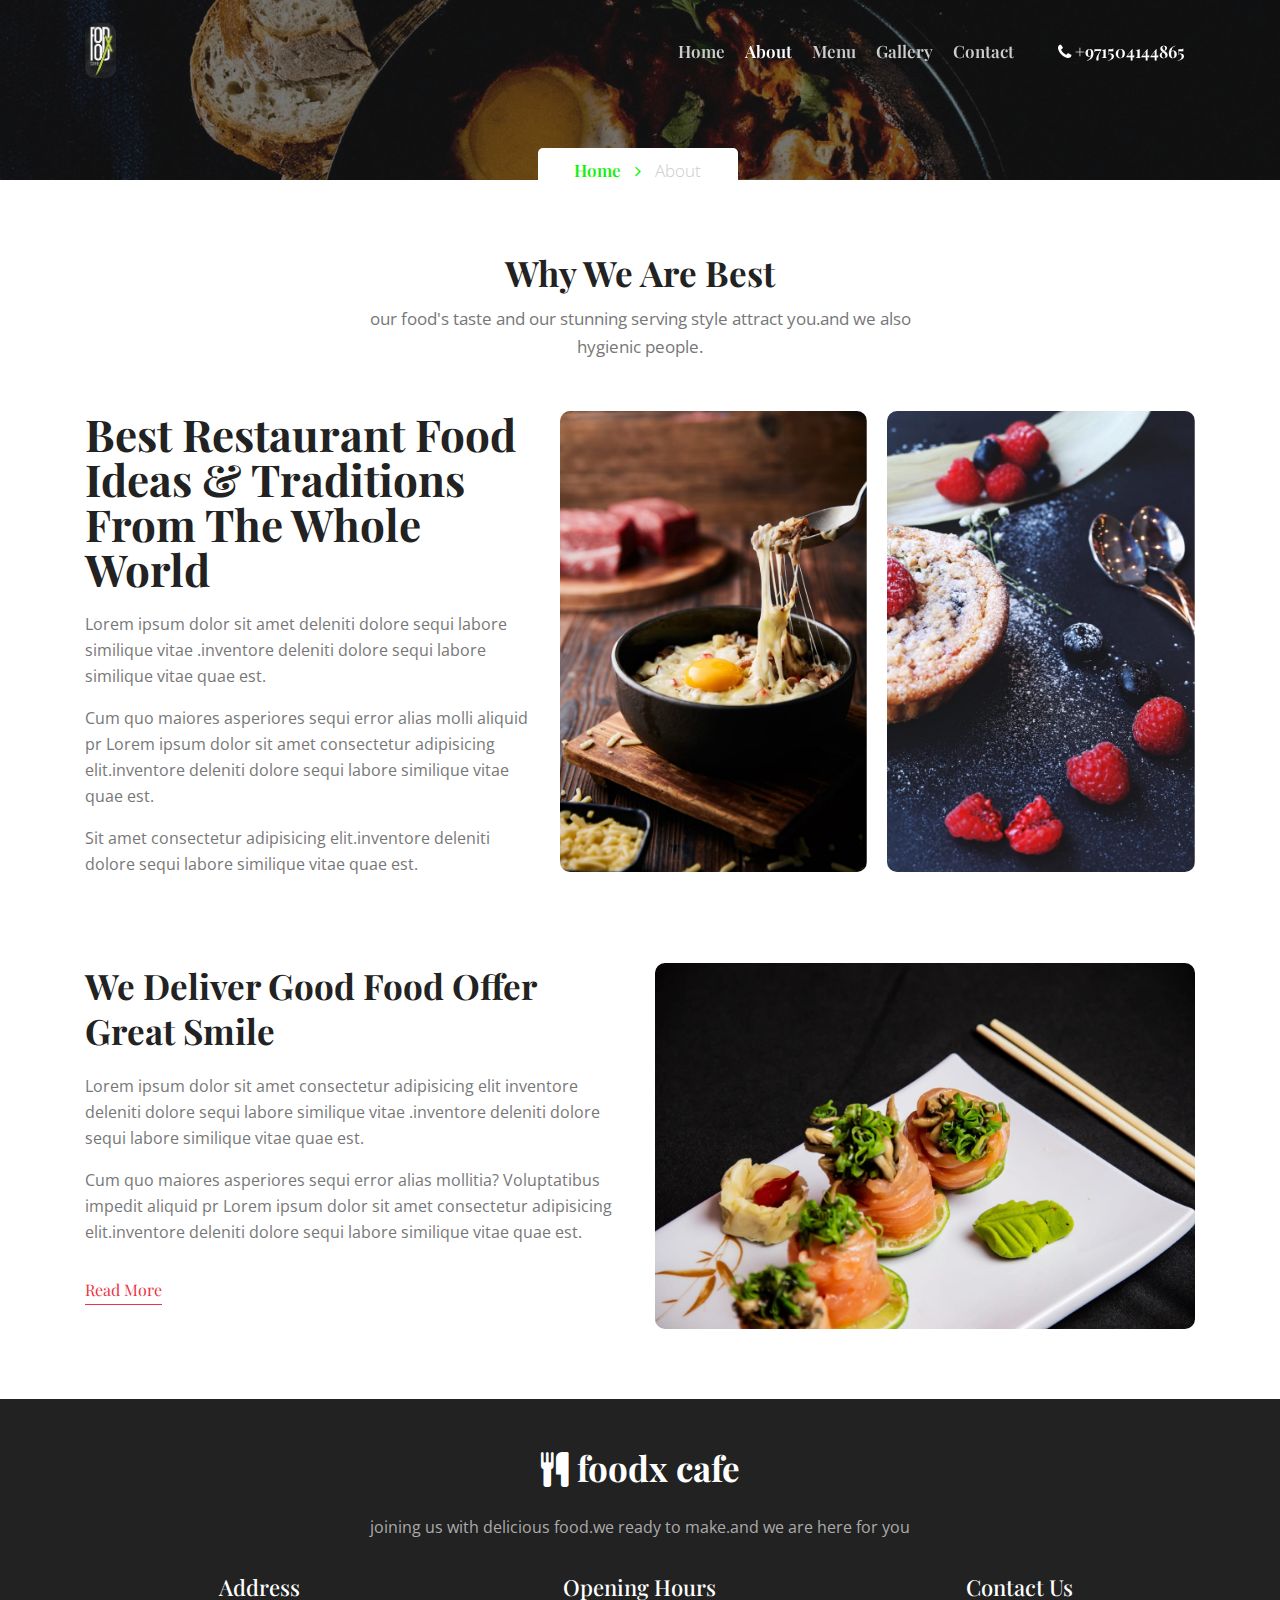
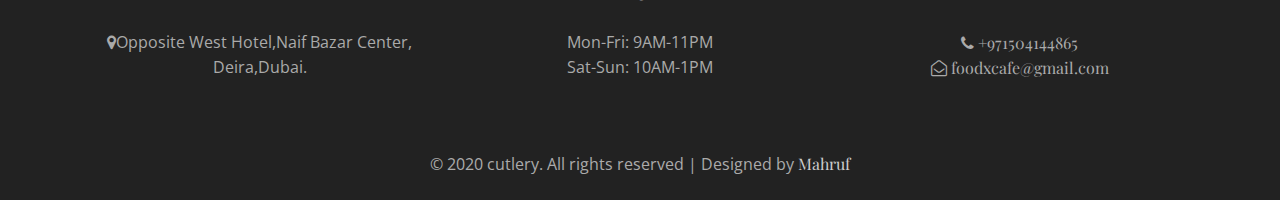
==== about.html @ a91ff7ad "final file" ====
<!--
   Author: W3layouts
   Author URL: http://w3layouts.com
-->
<!doctype html>
<html lang="en">
  <head>
    <!-- Required meta tags -->
    <meta charset="utf-8">
    <meta name="viewport" content="width=device-width, initial-scale=1, shrink-to-fit=no">

    <title>Foodx Cafe</title>

    <!-- Template CSS -->
    <link rel="stylesheet" href="assets/css/style-starter.css">
    <link href="https://fonts.googleapis.com/css?family=Playfair+Display:400,700&display=swap" rel="stylesheet">
    <link href="https://fonts.googleapis.com/css?family=Open+Sans&display=swap" rel="stylesheet">
  </head>
  <body id="home">
<section class=" w3l-header-4 header-sticky">
	<!--header-->
	<header id="site-header" class="fixed-top">
		<div class="container">
			
			
			<nav class="navbar navbar-expand-lg navbar-dark stroke">
				<a class="navbar-brand" href="index.html">
			<img src="assets/images/foodx/IMG-20221019-WA0033~4.jpg" alt="your logo" style="height:55px ;"/>
				</a>
				<!-- if logo is image enable this   
			<a class="navbar-brand" href="#index.html">
				<img src="image-path" alt="Your logo" title="Your logo" style="height:35px;" />
			</a> -->
				<button class="navbar-toggler  collapsed bg-gradient" type="button" data-toggle="collapse" data-target="#navbarTogglerDemo02" aria-controls="navbarTogglerDemo02" aria-expanded="false" aria-label="Toggle navigation">
					<span class="navbar-toggler-icon fa icon-expand fa-bars"></span>
					<span class="navbar-toggler-icon fa icon-close fa-times"></span>
					
				</button>
	  
				<div class="collapse navbar-collapse" id="navbarTogglerDemo02">
					<ul class="navbar-nav ml-auto">
						<li class="nav-item @@home__active">
							<a class="nav-link" href="index.html">Home <span class="sr-only">(current)</span></a>
						</li>
						<li class="nav-item active">
							<a class="nav-link" href="about.html">About</a>
						</li>
						<li class="nav-item @@services__active">
							<a class="nav-link" href="services.html">Menu</a>
						</li>
						<li class="nav-item @@Gallery__active">
							<a class="nav-link" href="Gallery.html">Gallery</a>
						</li>

						<li class="nav-item @@contact__active">
							<a class="nav-link" href="contact.html">Contact</a>
						</li>
						<li class="nav-item ml-4">
							<a class="nav-link phone" href="tel:+971504144865"><span class="fa fa-phone"></span> +971504144865</a>
						</li>
					</ul>
				</div>
			</nav>
		</div>
	  </header>
	<!--/header-->
</section>

<script src="assets/js/jquery-3.3.1.min.js"></script> <!-- Common jquery plugin -->
<!--bootstrap working-->
<script src="assets/js/bootstrap.min.js"></script>
<!-- //bootstrap working-->
<!--/MENU-JS-->
<script>
	$(window).on("scroll", function () {
	  var scroll = $(window).scrollTop();
  
	  if (scroll >= 80) {
		$("#site-header").addClass("nav-fixed");
	  } else {
		$("#site-header").removeClass("nav-fixed");
	  }
	});
  
	//Main navigation Active Class Add Remove
	$(".navbar-toggler").on("click", function () {
	  $("header").toggleClass("active");
	});
	$(document).on("ready", function () {
	  if ($(window).width() > 991) {
		$("header").removeClass("active");
	  }
	  $(window).on("resize", function () {
		if ($(window).width() > 991) {
		  $("header").removeClass("active");
		}
	  });
	});
  </script>
  <!--//MENU-JS-->
<!-- disable body scroll which navbar is in active -->
<script>
$(function () {
  $('.navbar-toggler').click(function () {
    $('body').toggleClass('noscroll');
  })
});
</script>
<!-- disable body scroll which navbar is in active -->


<!-- breadcrumbs -->
    <section class="w3l-inner-banner-main">
        <div class="about-inner about ">
            <div class="container">   
            <div class="breadcrumbs-sub">
                <ul class="breadcrumbs-custom-path">
                    <li class="right-side "><a href="index.html" class="">Home <span class="fa fa-angle-right" aria-hidden="true"></span></a> <p></li>
                    <li class="active ">About</li>
                </ul>
            </div>
</div>

   </div>
    </section>
<!-- breadcrumbs //-->

<section class="w3l-content-with-photo-4"  id="about">
    <div class="content-with-photo4-block ">
        <div class="container">
            <div class="main-titles-head ">
                <h3 class="header-name ">
					Why we are Best
                </h3>
                <p class="tiltle-para  ">our food's taste and our stunning serving style attract you.and we also hygienic people.</p>
            </div>
            <div class="row">

                <div class="my-bio col-lg-5">
                    <h3>Best Restaurant food ideas & traditions from the whole world</h3>
                <p class="para mb-3">Lorem ipsum dolor sit amet  deleniti dolore sequi labore similique vitae .inventore deleniti dolore sequi labore similique vitae quae est.</p>
                <p class="para mb-3">Cum quo maiores asperiores sequi error alias molli aliquid pr Lorem ipsum dolor sit amet consectetur adipisicing elit.inventore deleniti dolore sequi labore similique vitae quae est.</p>
                <p class="para mb-3">Sit amet consectetur adipisicing elit.inventore deleniti dolore sequi labore similique vitae quae est.</p>
        
            </div>
            <div class="col-lg-7">
                <div class="foot-best">
                <img src="assets/images/b7.jpg" alt="product" class="img-responsive about-me">
                <img src="assets/images/b8.jpg" alt="product" class="img-responsive about-me">
            </div>
            </div>
            </div>
    </div>
</div>
</section>

                        
            
              
<section class="w3l-recent-work">
	<div class="jst-two-col">
		<div class="container">
<div class="row">

	<div class="my-bio col-lg-6">
		<h3>We Deliver Good Food
			Offer Great Smile</h3>
	<p class="para mb-3">Lorem ipsum dolor sit amet consectetur adipisicing elit inventore deleniti dolore sequi labore similique vitae .inventore deleniti dolore sequi labore similique vitae quae est.</p>
	<p class="para mb-3">Cum quo maiores asperiores sequi error alias mollitia? Voluptatibus impedit aliquid pr Lorem ipsum dolor sit amet consectetur adipisicing elit.inventore deleniti dolore sequi labore similique vitae quae est.</p>
	<a href="about.html" class="action-button btn mt-3">Read more</a>
</div>
<div class="col-lg-6 ">
	<img src="assets/images/b4.jpg" alt="product" class="img-responsive about-me">
</div>
</div>
		</div>
	</div>
</section>
<section class="w3l-team-main-6" id="team">
	<!-- /team-grids -->
	
							
						
		
	<!-- /team-grids -->
</section>
<section class="w3l-footer-29-main">
	<div class="footer-29 py-5 text-center">
	  <div class="container">
		<div class="footer-list-29 footer-1 ">
				<h2><a href="index.html" class="footer-logo"><span class="fa fa-cutlery"></span> foodx cafe </a></h2>
				<p class="para"> joining us with delicious food.we ready to make.and we are here for you</p>
	
		  </div>
		<div class="row footer-top-29">

		  <div class="col-lg-4 col-md-4 col-sm-6 footer-list-29 footer-2 ">
				<h6 class="footer-title-29">Address</h6>
				<ul>
					<li><p><span class="fa fa-map-marker"></span>Opposite West Hotel,Naif Bazar Center, Deira,Dubai.</p></li>
				</ul>
		  </div>
		  <div class="col-lg-4 col-md-4 col-sm-6 footer-list-29 footer-2 ">
				<h6 class="footer-title-29">Opening Hours</h6>
				<ul>
						<li><p><span>Mon-Fri:</span> 9AM-11PM</p></li>
					<li><p><span>Sat-Sun:</span> 10AM-1PM</p></li>
				</ul>
		  </div>
		  <div class="col-lg-4 col-md-4 col-sm-6 footer-list-29 footer-2 ">
				<h6 class="footer-title-29">Contact Us</h6>
				<ul>
					<li><a href="tel:+971504144865"><span class="fa fa-phone"></span> +971504144865</a></li>
					<li><a href="mailto:foodxcage@gmail.com" class="mail"><span class="fa fa-envelope-open-o"></span> foodxcafe@gmail.com</a></li>
				</ul>
		  </div>
		</div>
	</div>
  </section>
  <section class="w3l-footer-29-main w3l-copyright">
	<div class="container">
	  <div class=" bottom-copies text-center">
		<p class="copy-footer-29">© 2020 cutlery. All rights reserved | Designed by <a href="https://w3layouts.com">Mahruf</a></p>
	  </div>
	</div>
  </section>
<!-- move top -->
<button onclick="topFunction()" id="movetop" title="Go to top">
	<span class="fa fa-long-arrow-up"></span>
</button>
<script>
	// When the user scrolls down 20px from the top of the document, show the button
	window.onscroll = function () {
		scrollFunction()
	};

	function scrollFunction() {
		if (document.body.scrollTop > 20 || document.documentElement.scrollTop > 20) {
			document.getElementById("movetop").style.display = "block";
		} else {
			document.getElementById("movetop").style.display = "none";
		}
	}

	// When the user clicks on the button, scroll to the top of the document
	function topFunction() {
		document.body.scrollTop = 0;
		document.documentElement.scrollTop = 0;
	}
</script>
<!-- /move top -->
</body>

</html>
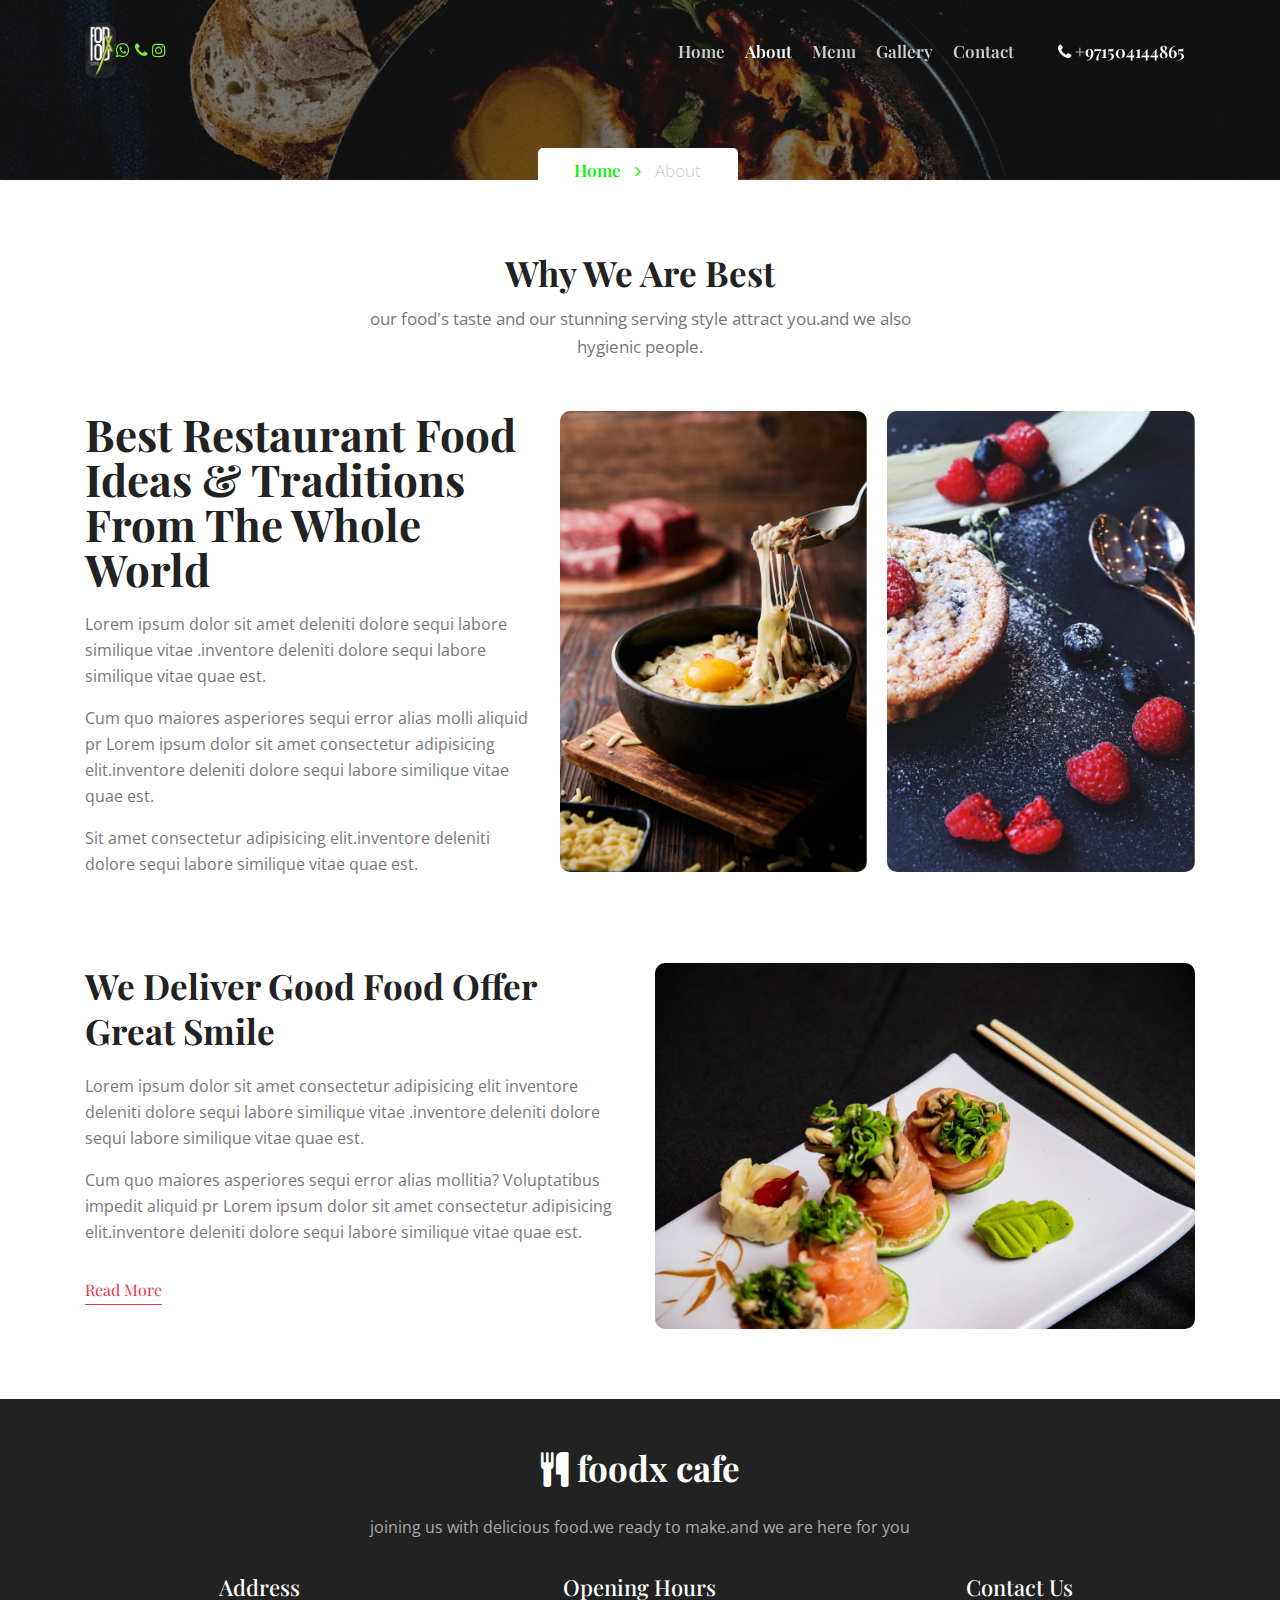
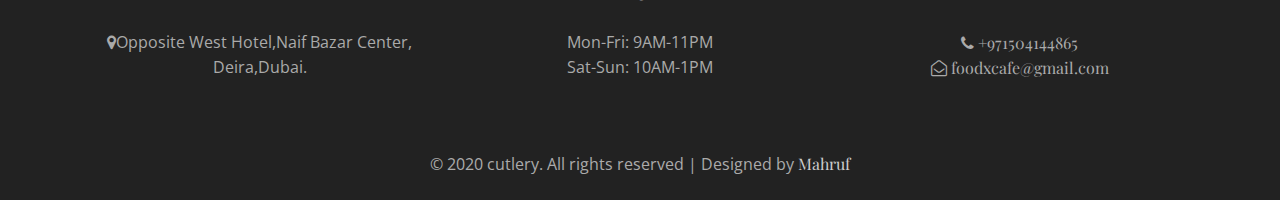
==== commit aaaaf227: "Rename service.html to about.html" ====
--- a/about.html
+++ b/about.html
@@ -28,6 +28,9 @@
 				<a class="navbar-brand" href="index.html">
 			<img src="assets/images/foodx/IMG-20221019-WA0033~4.jpg" alt="your logo" style="height:55px ;"/>
 				</a>
+				<a class="whatsapp" href="https://wa.me/+971504144865"><i class="fa fa-whatsapp"></i></a>&NonBreakingSpace;
+				<a class="telephone" href="tel:+971504144865"><i class="fa fa-phone"></i></a>&NonBreakingSpace;
+				<a class="instagram" href="#"><i class="fa fa-instagram"></i></a>
 				<!-- if logo is image enable this   
 			<a class="navbar-brand" href="#index.html">
 				<img src="image-path" alt="Your logo" title="Your logo" style="height:35px;" />
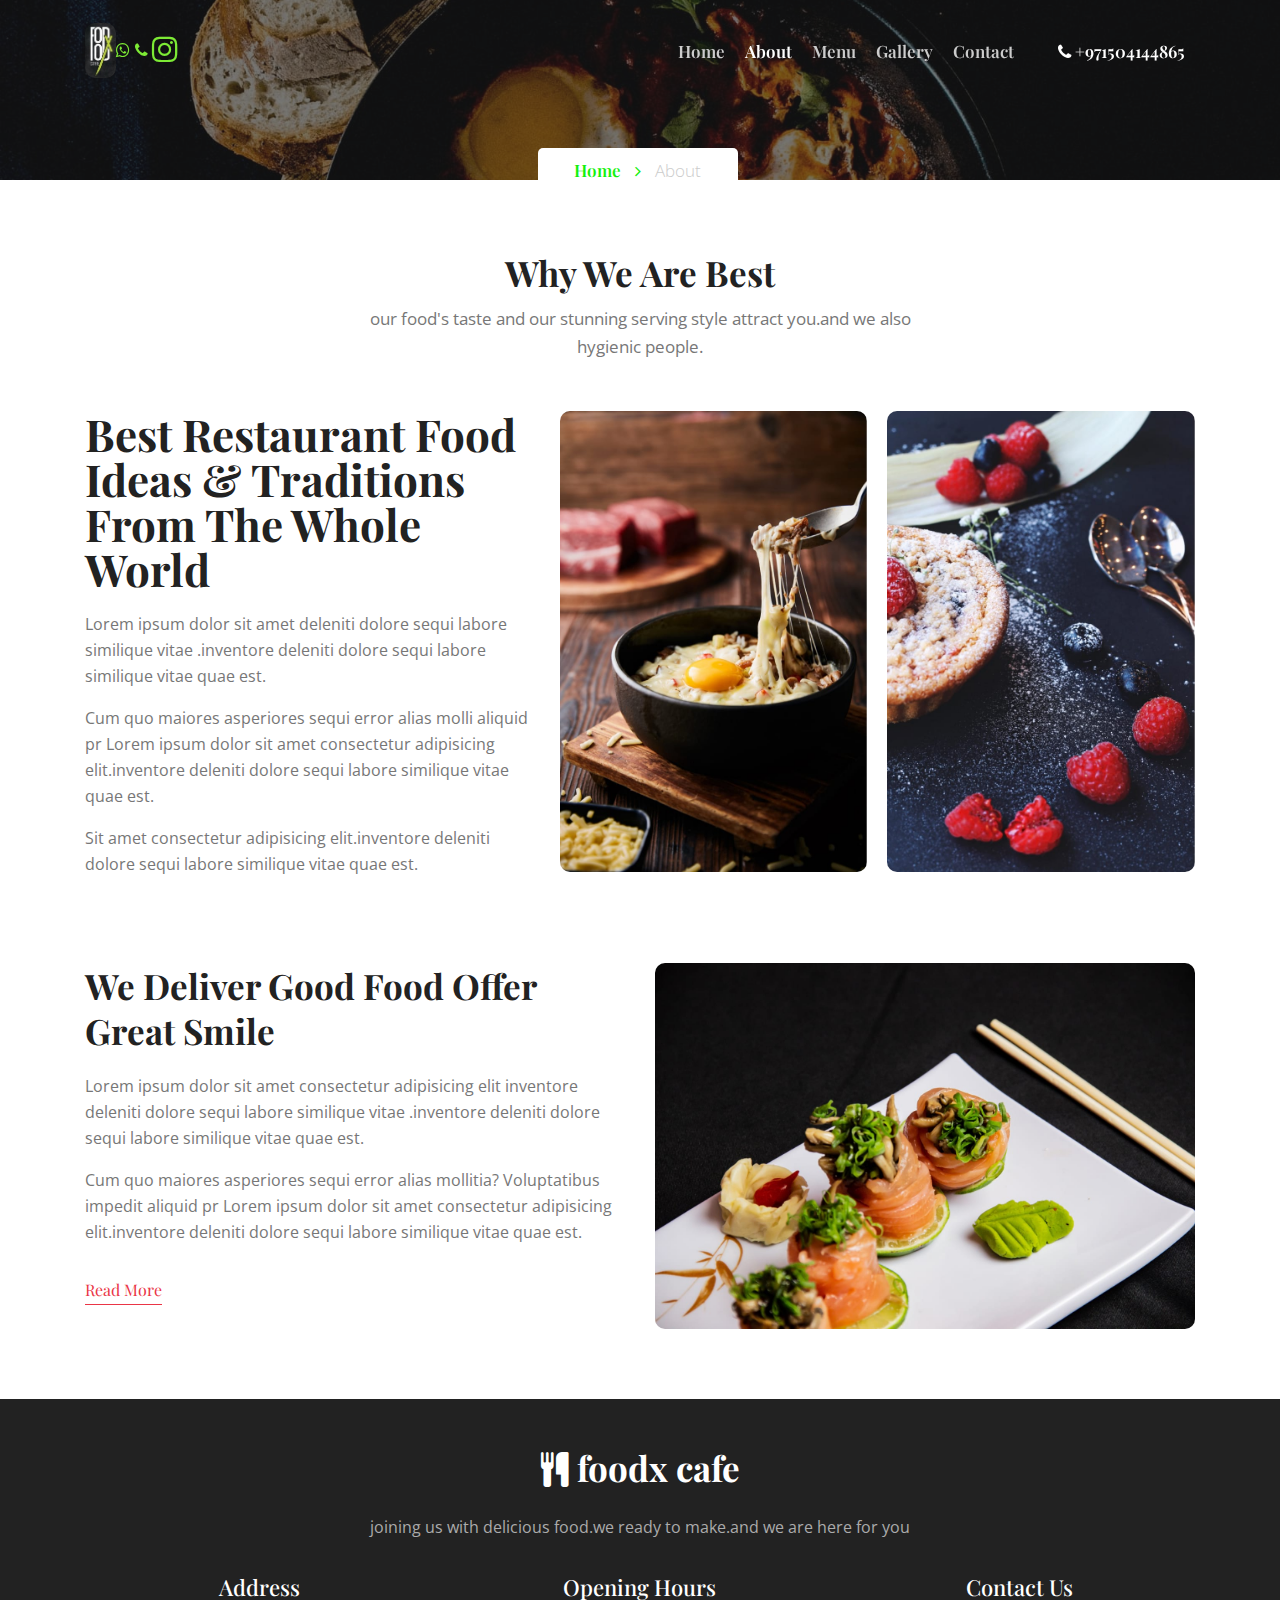
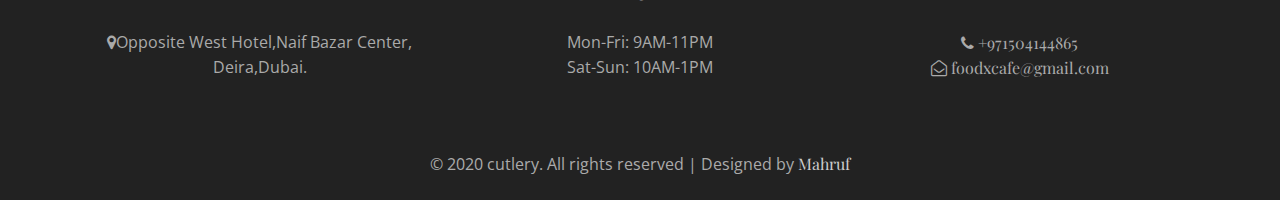
==== commit 9d602e9c: "Update about.html" ====
--- a/about.html
+++ b/about.html
@@ -30,7 +30,7 @@
 				</a>
 				<a class="whatsapp" href="https://wa.me/+971504144865"><i class="fa fa-whatsapp"></i></a>&NonBreakingSpace;
 				<a class="telephone" href="tel:+971504144865"><i class="fa fa-phone"></i></a>&NonBreakingSpace;
-				<a class="instagram" href="#"><i class="fa fa-instagram"></i></a>
+				<a class="instagram" href="https://instagram.com/foodx_cafe_?igshid=NDc0ODY0MjQ="><i class="fa fa-instagram" style="font-size:30px;"></i></a>
 				<!-- if logo is image enable this   
 			<a class="navbar-brand" href="#index.html">
 				<img src="image-path" alt="Your logo" title="Your logo" style="height:35px;" />
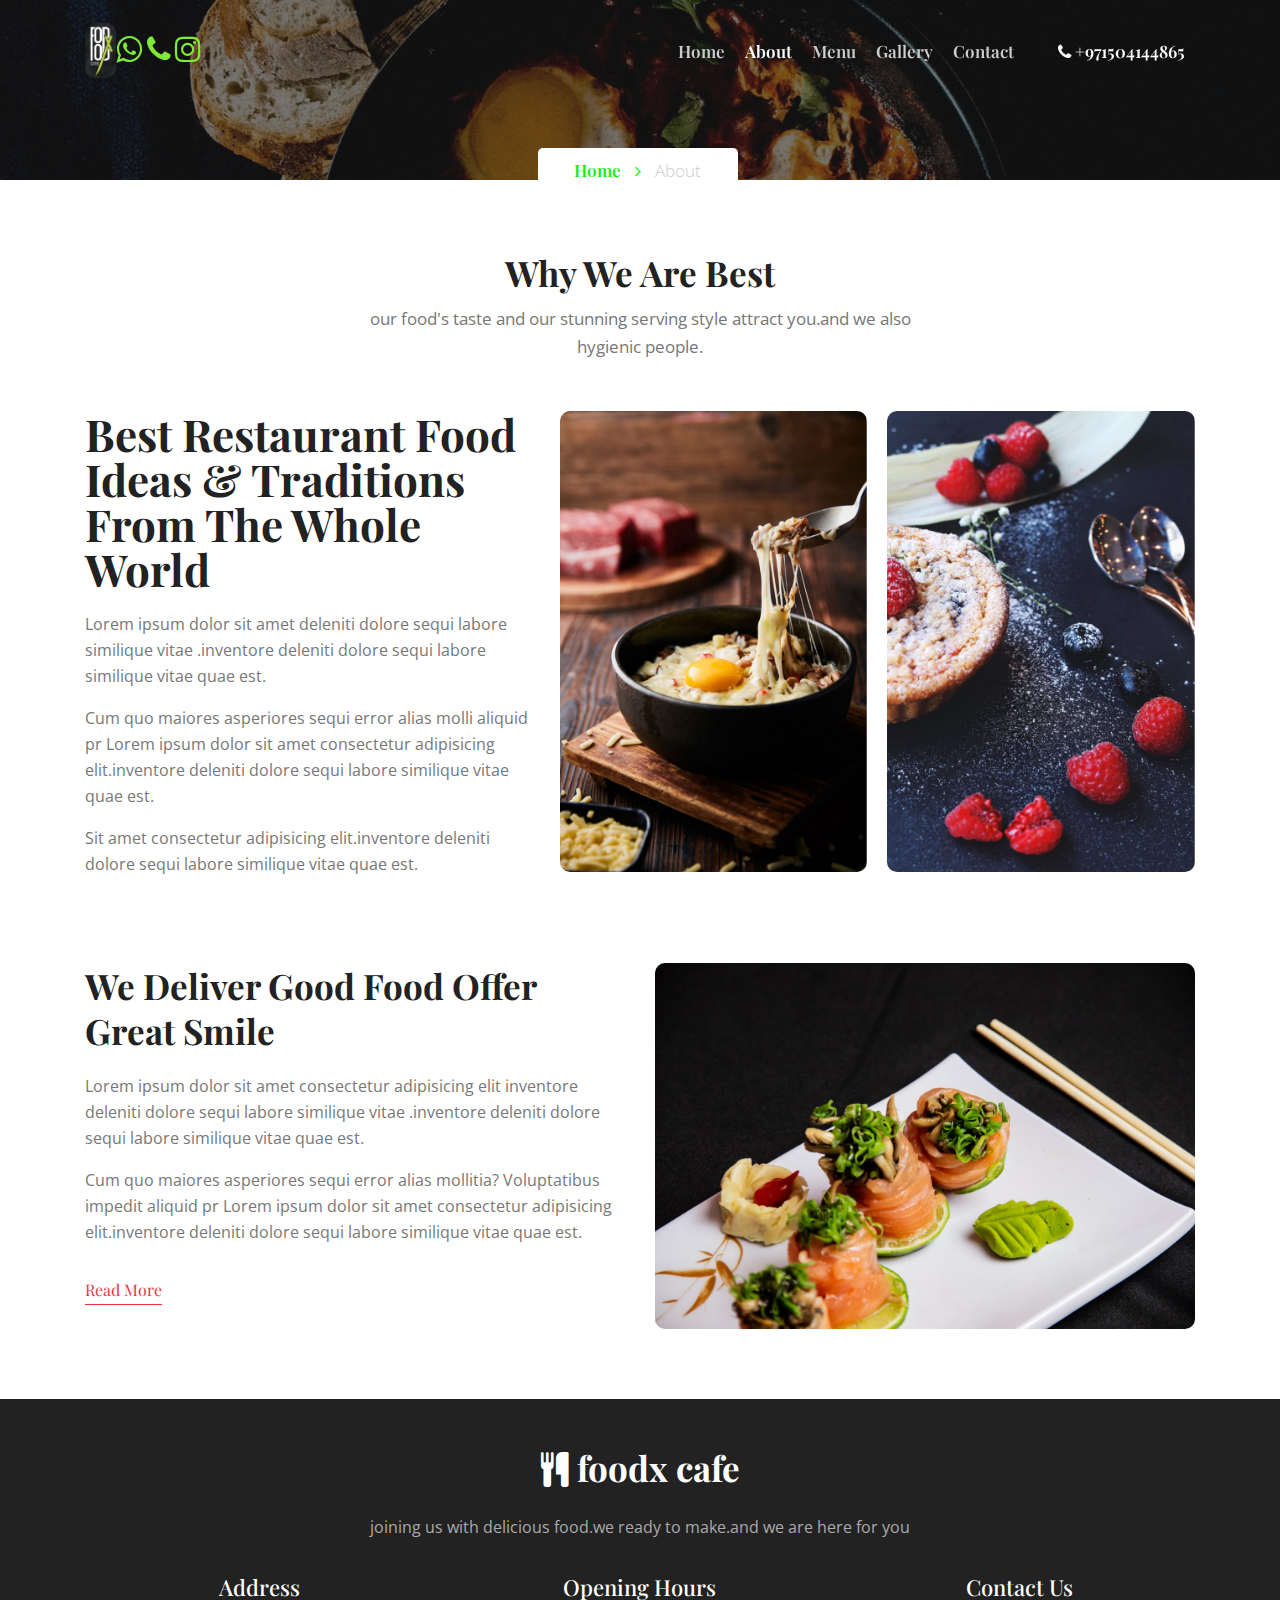
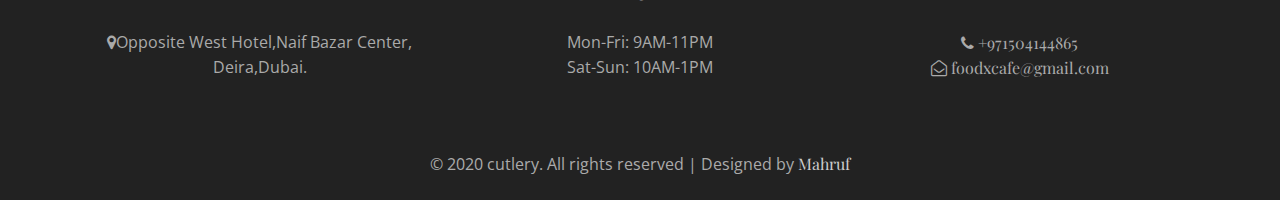
==== commit 4d95397a: "Update about.html" ====
--- a/about.html
+++ b/about.html
@@ -28,8 +28,8 @@
 				<a class="navbar-brand" href="index.html">
 			<img src="assets/images/foodx/IMG-20221019-WA0033~4.jpg" alt="your logo" style="height:55px ;"/>
 				</a>
-				<a class="whatsapp" href="https://wa.me/+971504144865"><i class="fa fa-whatsapp"></i></a>&NonBreakingSpace;
-				<a class="telephone" href="tel:+971504144865"><i class="fa fa-phone"></i></a>&NonBreakingSpace;
+				<a class="whatsapp" href="https://wa.me/+971504144865"><i class="fa fa-whatsapp" style="font-size:30px;"></i></a>&NonBreakingSpace;
+				<a class="telephone" href="tel:+971504144865"><i class="fa fa-phone" style="font-size:30px;"></i></a>&NonBreakingSpace;
 				<a class="instagram" href="https://instagram.com/foodx_cafe_?igshid=NDc0ODY0MjQ="><i class="fa fa-instagram" style="font-size:30px;"></i></a>
 				<!-- if logo is image enable this   
 			<a class="navbar-brand" href="#index.html">
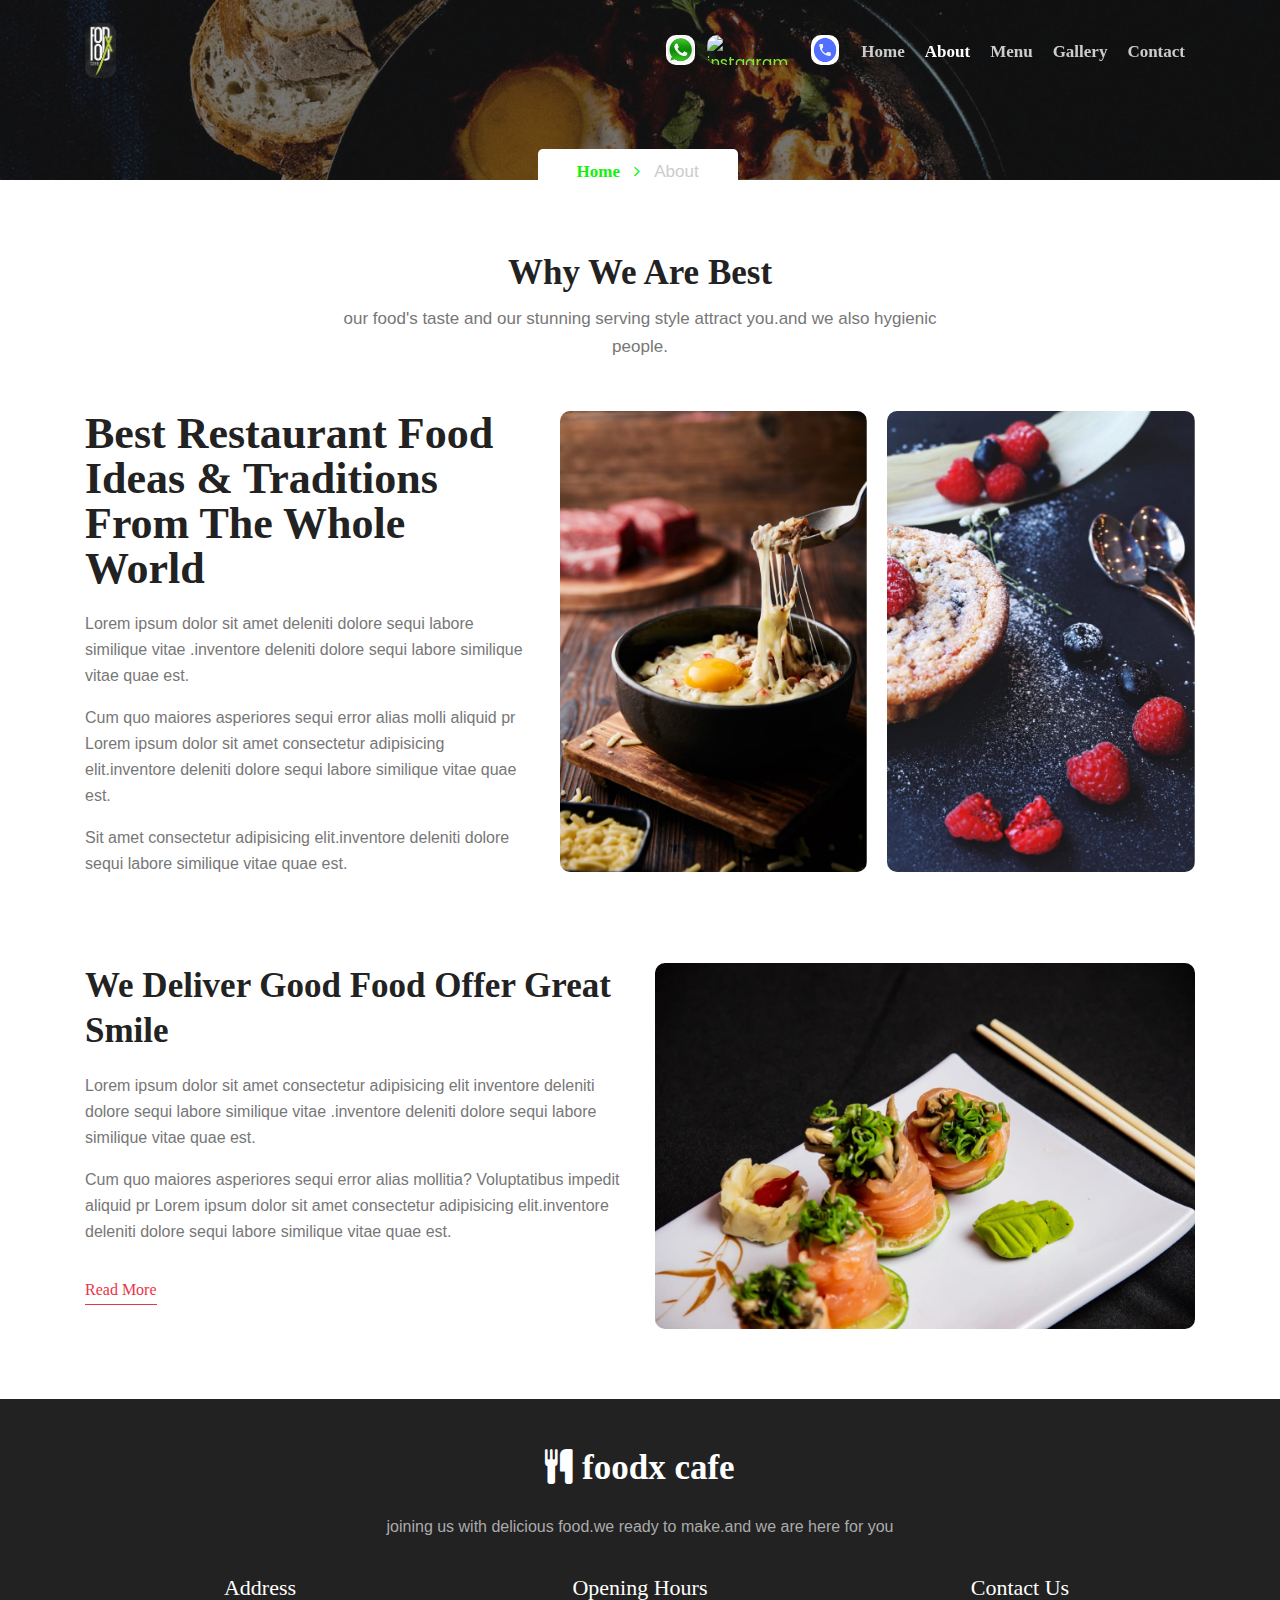
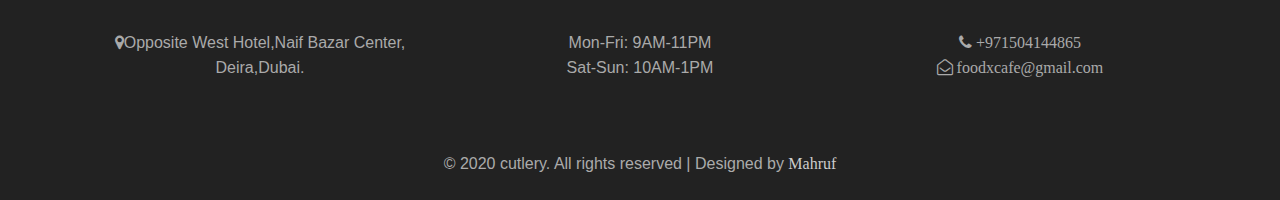
==== commit a046c93c: "change the font" ====
--- a/about.html
+++ b/about.html
@@ -14,9 +14,11 @@
 
     <!-- Template CSS -->
     <link rel="stylesheet" href="assets/css/style-starter.css">
-    <link href="https://fonts.googleapis.com/css?family=Playfair+Display:400,700&display=swap" rel="stylesheet">
-    <link href="https://fonts.googleapis.com/css?family=Open+Sans&display=swap" rel="stylesheet">
-  </head>
+	<link rel="preconnect" href="https://fonts.googleapis.com">
+	<link rel="preconnect" href="https://fonts.gstatic.com" crossorigin>
+	<link href="https://fonts.googleapis.com/css2?family=Poppins:wght@100;200;300;400;500;700&display=swap" rel="stylesheet">
+	
+     </head>
   <body id="home">
 <section class=" w3l-header-4 header-sticky">
 	<!--header-->
@@ -28,9 +30,11 @@
 				<a class="navbar-brand" href="index.html">
 			<img src="assets/images/foodx/IMG-20221019-WA0033~4.jpg" alt="your logo" style="height:55px ;"/>
 				</a>
-				<a class="whatsapp" href="https://wa.me/+971504144865"><i class="fa fa-whatsapp" style="font-size:30px;"></i></a>&NonBreakingSpace;
-				<a class="telephone" href="tel:+971504144865"><i class="fa fa-phone" style="font-size:30px;"></i></a>&NonBreakingSpace;
-				<a class="instagram" href="https://instagram.com/foodx_cafe_?igshid=NDc0ODY0MjQ="><i class="fa fa-instagram" style="font-size:30px;"></i></a>
+				<div class="socialmedia">
+					<a class="whatsapp" href="https://wa.me/+971504144865"><img src="assets/images/foodx/whatsapp.jpg" alt="whatsapp" style="height: 30px;"></a>&NonBreakingSpace;&NonBreakingSpace;&NonBreakingSpace;
+					<a class="instagram" href="https://instagram.com/foodx_cafe_?igshid=NDc0ODY0MjQ="><img src="assets/images/foodx/instagram3.jpg" alt="instagram" style="height:30px;"></a>&NonBreakingSpace;&NonBreakingSpace;&NonBreakingSpace;
+				<a class="telephone" href="tel:+971504144865"><img src="assets/images/foodx/phone2.png" alt="phone" style="height:30px ;"></a>&NonBreakingSpace;&NonBreakingSpace;&NonBreakingSpace;</div>
+					
 				<!-- if logo is image enable this   
 			<a class="navbar-brand" href="#index.html">
 				<img src="image-path" alt="Your logo" title="Your logo" style="height:35px;" />
@@ -59,9 +63,7 @@
 						<li class="nav-item @@contact__active">
 							<a class="nav-link" href="contact.html">Contact</a>
 						</li>
-						<li class="nav-item ml-4">
-							<a class="nav-link phone" href="tel:+971504144865"><span class="fa fa-phone"></span> +971504144865</a>
-						</li>
+						
 					</ul>
 				</div>
 			</nav>
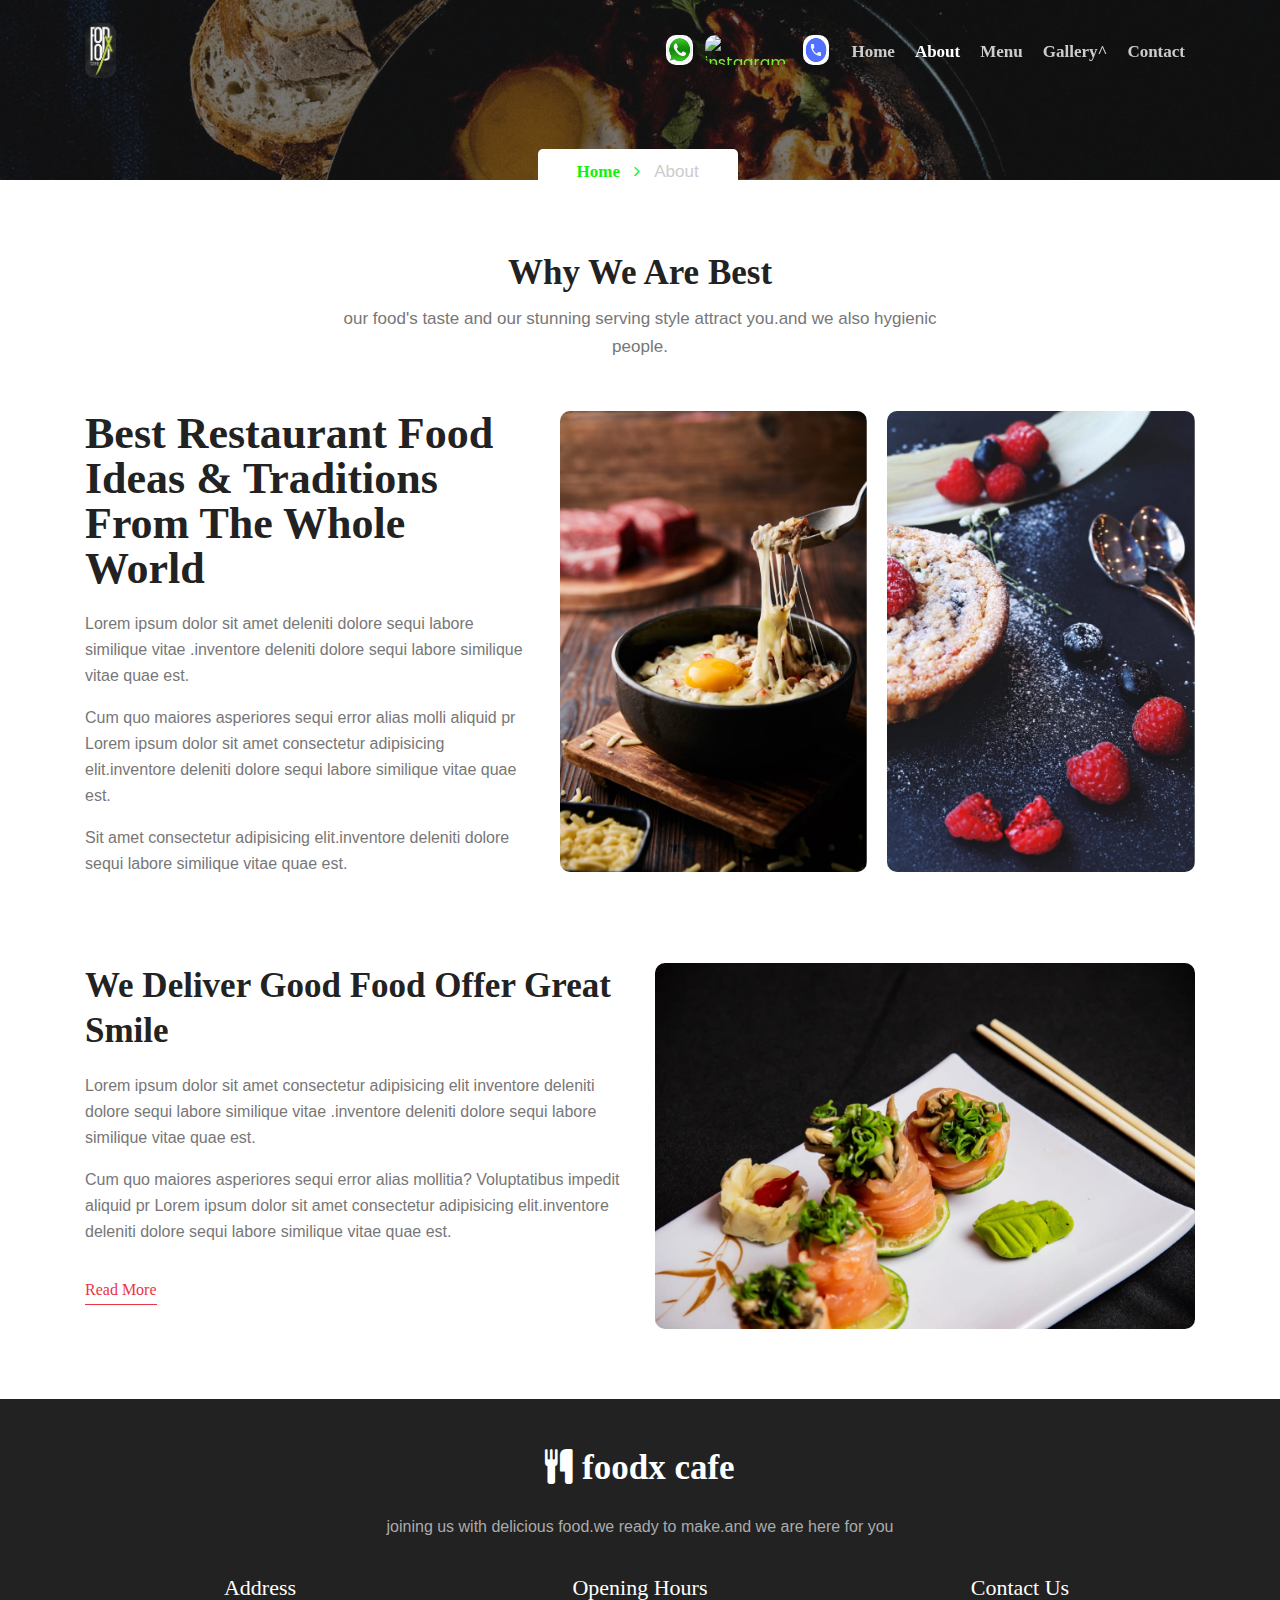
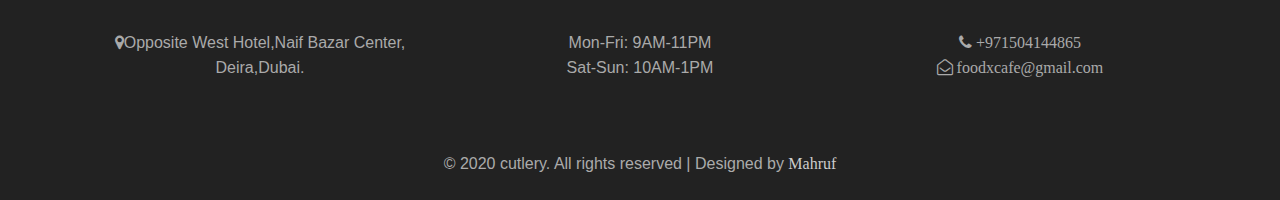
==== commit e2ed0017: "add pages photos and vedios" ====
--- a/about.html
+++ b/about.html
@@ -57,7 +57,12 @@
 							<a class="nav-link" href="services.html">Menu</a>
 						</li>
 						<li class="nav-item @@Gallery__active">
-							<a class="nav-link" href="Gallery.html">Gallery</a>
+							<a class="nav-link" href="Gallery.html">Gallery^</a>
+							<ul>
+								<li class="nav-item @@photos__active">
+								<a class="nav-link" href="photos.html">photos</a></li>
+								<li class="nav-item @@videos__active"><a class="nav-link" href="videos.html">videos</a></li>
+							</ul>
 						</li>
 
 						<li class="nav-item @@contact__active">
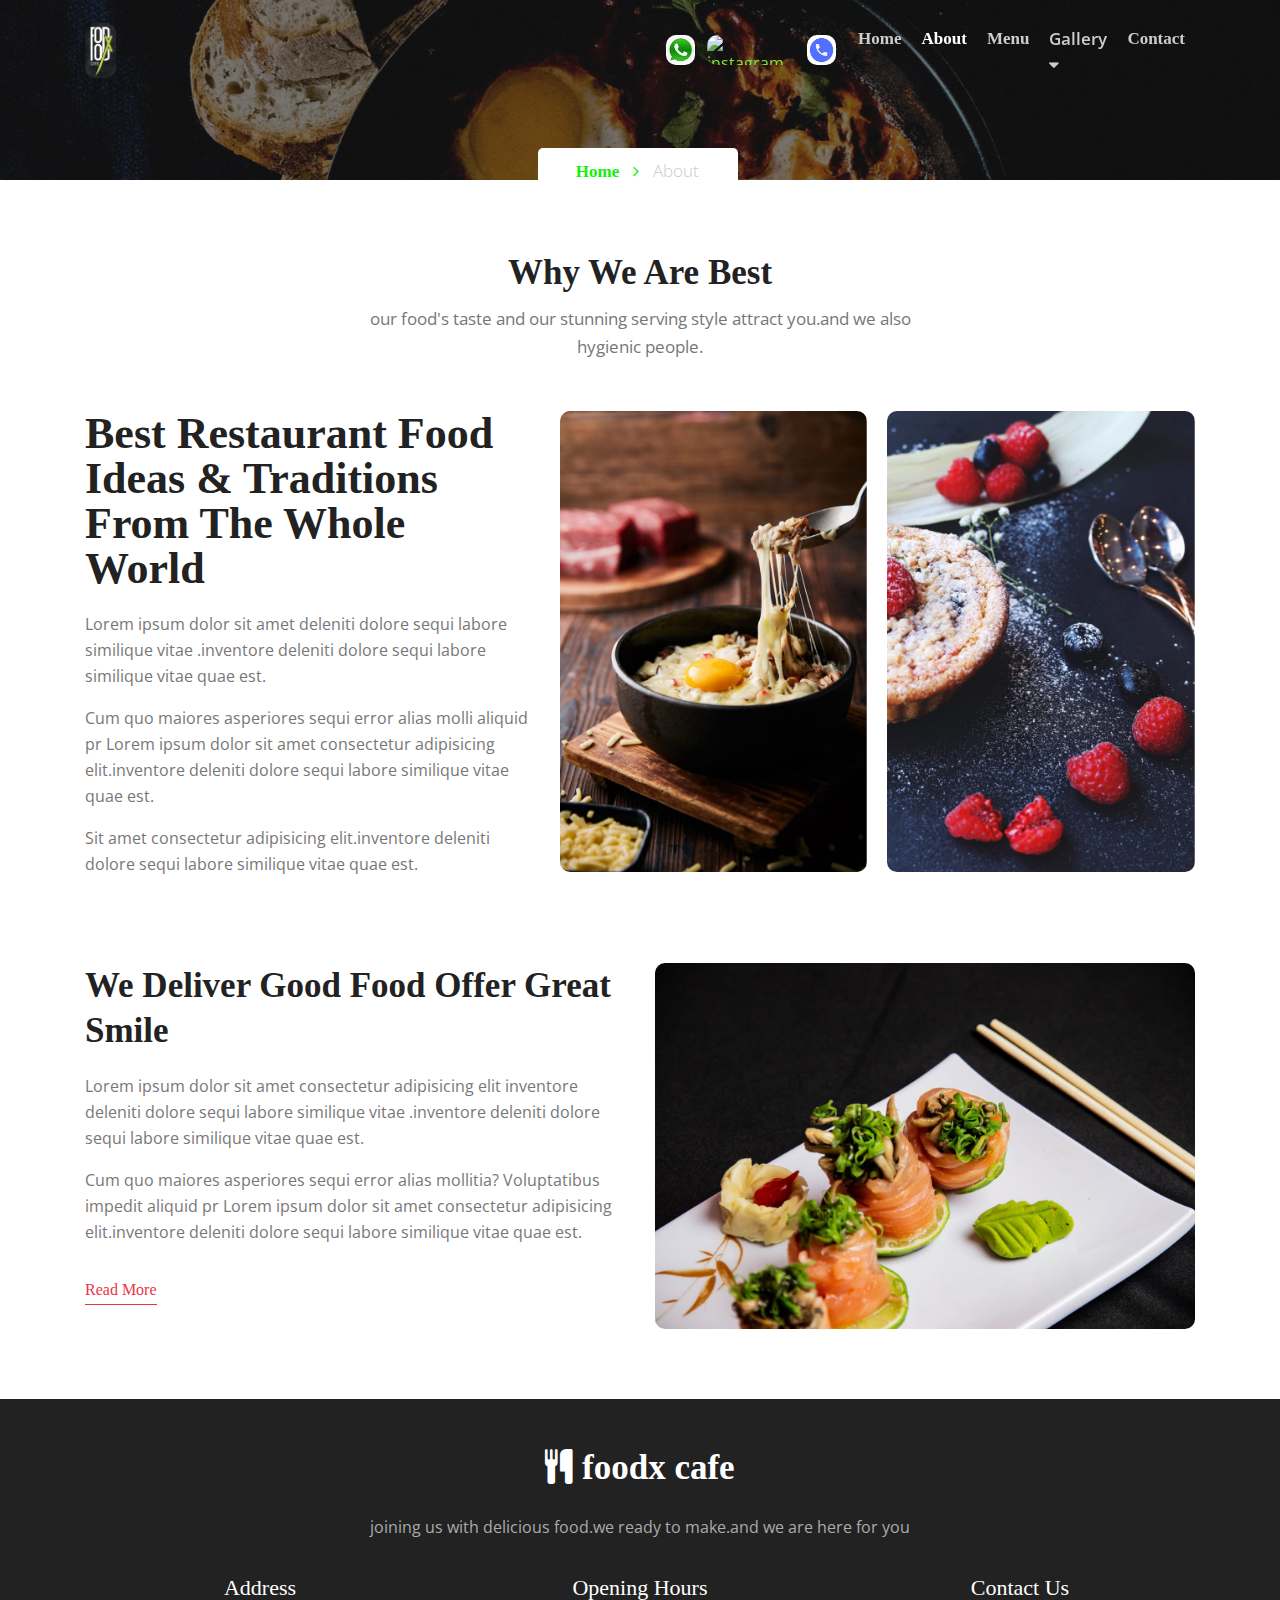
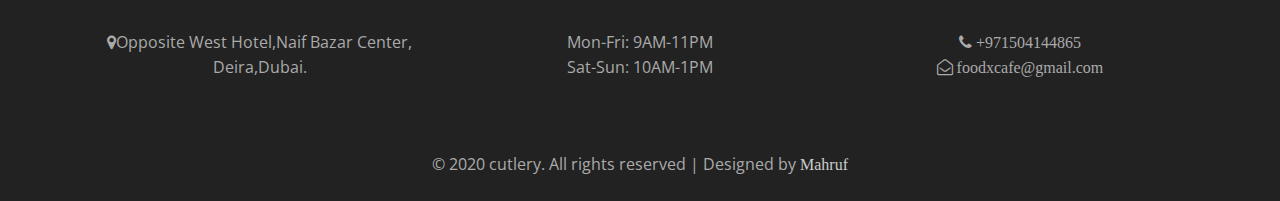
==== commit 2f3093ae: "change nav liste pages" ====
--- a/about.html
+++ b/about.html
@@ -16,9 +16,8 @@
     <link rel="stylesheet" href="assets/css/style-starter.css">
 	<link rel="preconnect" href="https://fonts.googleapis.com">
 	<link rel="preconnect" href="https://fonts.gstatic.com" crossorigin>
-	<link href="https://fonts.googleapis.com/css2?family=Poppins:wght@100;200;300;400;500;700&display=swap" rel="stylesheet">
-	
-     </head>
+	<link href="https://fonts.googleapis.com/css2?family=Kolker+Brush&display=swap" rel="stylesheet">
+	    </head>
   <body id="home">
 <section class=" w3l-header-4 header-sticky">
 	<!--header-->
@@ -57,7 +56,7 @@
 							<a class="nav-link" href="services.html">Menu</a>
 						</li>
 						<li class="nav-item @@Gallery__active">
-							<a class="nav-link" href="Gallery.html">Gallery^</a>
+							<a class="nav-link" href="#" onclick="javasript:return false "><span>Gallery<i class="fa fa-caret-down" aria-hidden="true"></i></span></a>
 							<ul>
 								<li class="nav-item @@photos__active">
 								<a class="nav-link" href="photos.html">photos</a></li>
